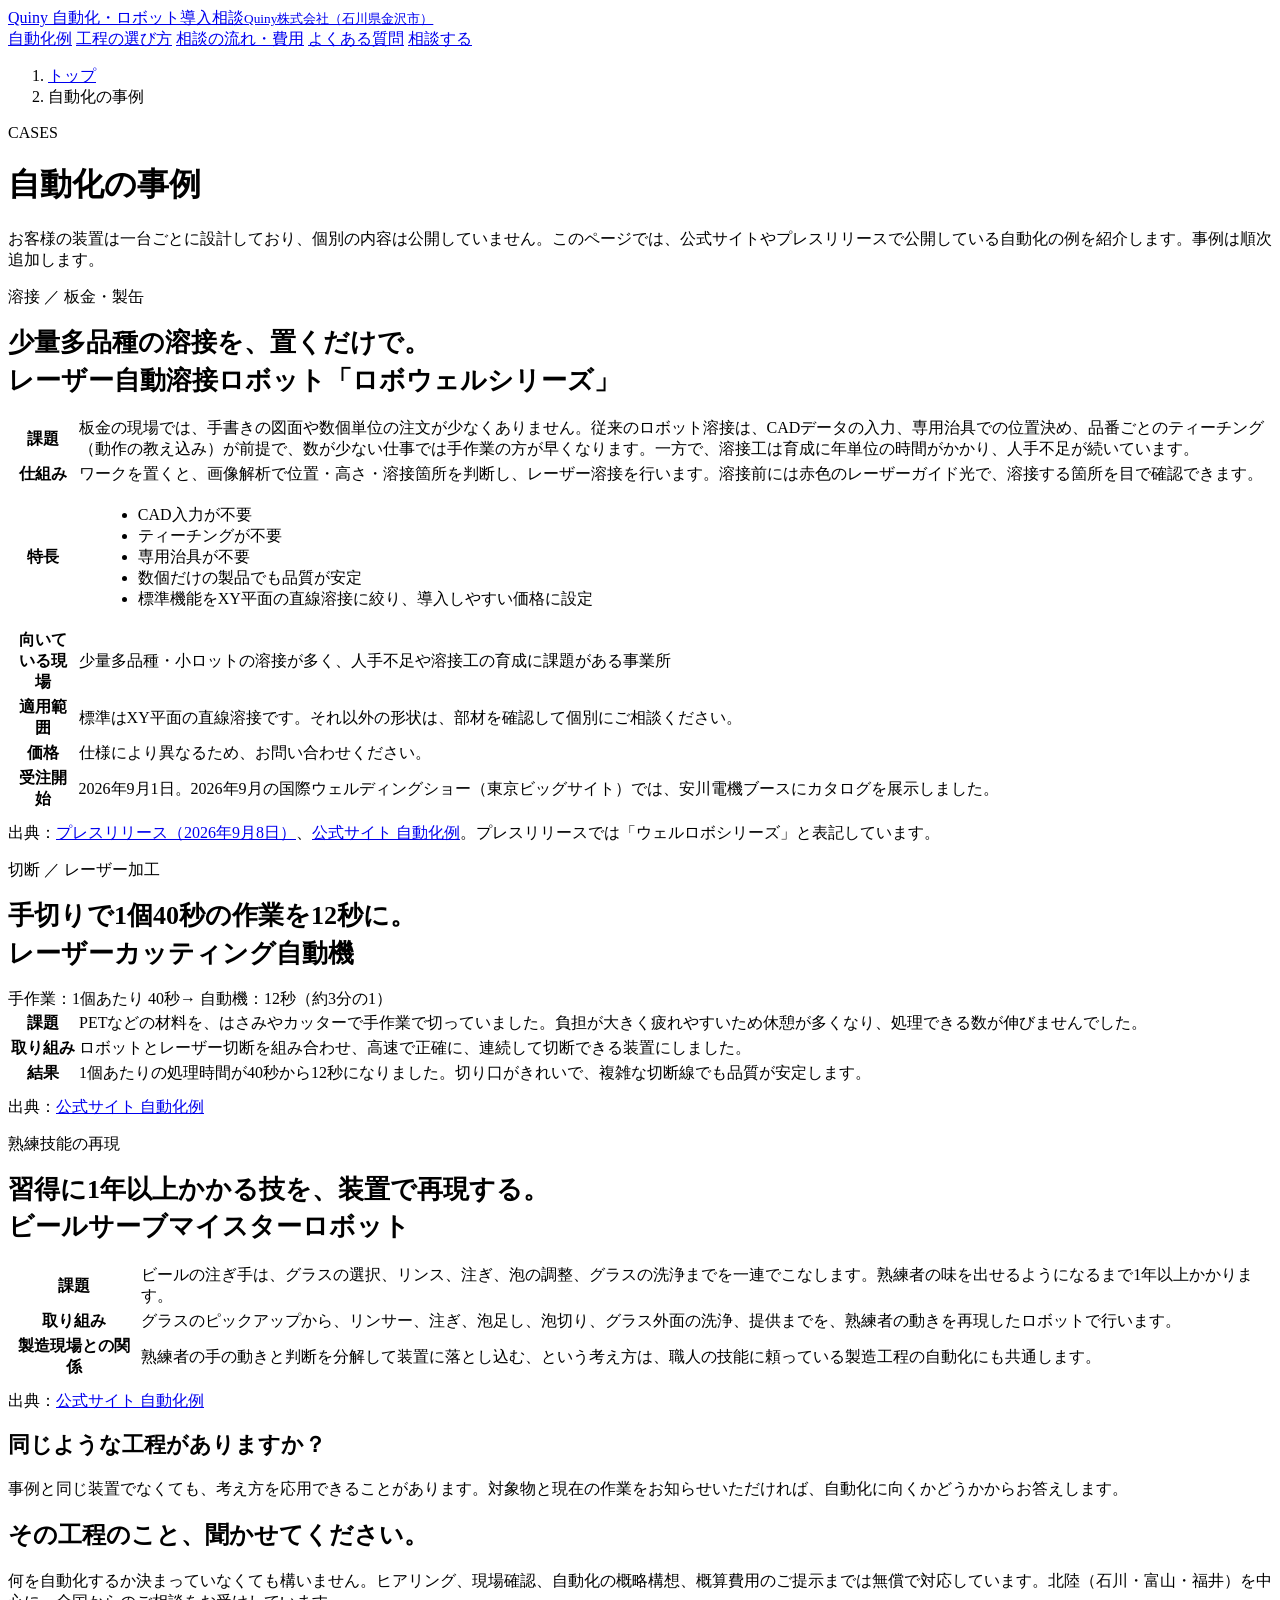
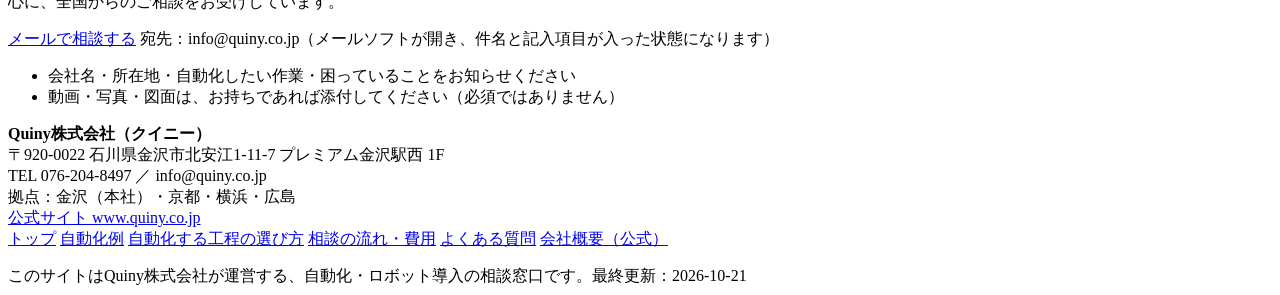
==== docs/cases/index.html @ 289e0c15 "自動化相談LP 初版 Co-Authored-By: Claude Opus 5.5 <noreply@anthropic.com>" ====
<!doctype html>
<html lang="ja">
<head>
<meta charset="utf-8">
<meta name="viewport" content="width=device-width,initial-scale=1">
<title>自動化の事例｜レーザー自動溶接ロボット・レーザーカッティング自動機｜Quiny株式会社</title>
<meta name="description" content="Quiny株式会社が公開している自動化の例。CAD入力・ティーチング不要のレーザー自動溶接ロボット「ロボウェルシリーズ」、手作業1個40秒を12秒にしたレーザーカッティング自動機、熟練者の技能を再現するビールサーブマイスターロボット。">
<link rel="canonical" href="https://automation.quiny.co.jp/cases/">
<meta property="og:type" content="website">
<meta property="og:title" content="自動化の事例｜レーザー自動溶接ロボット・レーザーカッティング自動機｜Quiny株式会社">
<meta property="og:description" content="Quiny株式会社が公開している自動化の例。CAD入力・ティーチング不要のレーザー自動溶接ロボット「ロボウェルシリーズ」、手作業1個40秒を12秒にしたレーザーカッティング自動機、熟練者の技能を再現するビールサーブマイスターロボット。">
<meta property="og:url" content="https://automation.quiny.co.jp/cases/">
<meta property="og:site_name" content="Quiny 自動化・ロボット導入相談">
<meta property="og:locale" content="ja_JP">
<meta name="twitter:card" content="summary">
<link rel="icon" href="/assets/favicon.svg" type="image/svg+xml">
<link rel="stylesheet" href="/assets/style.css">
<script type="application/ld+json">
{
  "@context": "https://schema.org",
  "@graph": [
    {
      "@type": "Organization",
      "@id": "https://www.quiny.co.jp/#organization",
      "name": "Quiny株式会社",
      "alternateName": ["クイニー", "Quiny Inc."],
      "url": "https://www.quiny.co.jp/",
      "email": "info@quiny.co.jp",
      "telephone": "+81-76-204-8497",
      "foundingDate": "2019-02-01",
      "founder": {"@type": "Person", "name": "中村昌弘"},
      "address": {
        "@type": "PostalAddress",
        "postalCode": "920-0022",
        "addressRegion": "石川県",
        "addressLocality": "金沢市",
        "streetAddress": "北安江1-11-7 プレミアム金沢駅西 1F",
        "addressCountry": "JP"
      },
      "areaServed": [
        {"@type": "AdministrativeArea", "name": "石川県"},
        {"@type": "AdministrativeArea", "name": "富山県"},
        {"@type": "AdministrativeArea", "name": "福井県"},
        {"@type": "Country", "name": "日本"}
      ],
      "knowsAbout": ["工場自動化", "省人化", "産業用ロボット", "協働ロボット", "レーザー溶接", "レーザー加工", "画像解析", "画像検査", "AI", "専用機・自動化装置の設計製作"],
      "description": "石川県金沢市の自動化装置・ロボット装置の研究開発、設計、製造、販売会社。ロボット・レーザー・画像解析・AIを組み合わせ、製造現場の手作業を工程単位で自動化する。"
    },
    {
      "@type": "WebSite",
      "@id": "https://automation.quiny.co.jp/#website",
      "url": "https://automation.quiny.co.jp/",
      "name": "Quiny 自動化・ロボット導入相談",
      "inLanguage": "ja",
      "publisher": {"@id": "https://www.quiny.co.jp/#organization"}
    }
  ]
}
</script>
</head>
<body>
<header class="site-header">
  <div class="wrap">
    <a class="brand" href="/">Quiny 自動化・ロボット導入相談<small>Quiny株式会社（石川県金沢市）</small></a>
    <nav class="nav" aria-label="サイト内メニュー">
      <a href="/cases/">自動化例</a>
      <a href="/guide/">工程の選び方</a>
      <a href="/flow/">相談の流れ・費用</a>
      <a href="/faq/">よくある質問</a>
      <a class="cta-mini" href="#contact">相談する</a>
    </nav>
  </div>
</header>
<main>
<script type="application/ld+json">
{
  "@context": "https://schema.org",
  "@graph": [
    {
      "@type": "BreadcrumbList",
      "itemListElement": [
        {"@type": "ListItem", "position": 1, "name": "トップ", "item": "https://automation.quiny.co.jp/"},
        {"@type": "ListItem", "position": 2, "name": "自動化の事例", "item": "https://automation.quiny.co.jp/cases/"}
      ]
    },
    {
      "@type": "Product",
      "@id": "https://automation.quiny.co.jp/cases/#robowel",
      "name": "ロボウェルシリーズ（レーザー自動溶接ロボット）",
      "alternateName": ["ウェルロボシリーズ", "レーザー自動溶接ロボット"],
      "category": "レーザー溶接ロボット",
      "brand": {"@type": "Brand", "name": "Quiny"},
      "manufacturer": {"@id": "https://www.quiny.co.jp/#organization"},
      "description": "CAD入力・ティーチング・専用治具が不要なレーザー溶接ロボット。ワークを置くと画像解析で位置・高さ・溶接箇所を判断して溶接する。赤色レーザーガイド光で溶接箇所を事前に確認できる。標準はXY平面の直線溶接。少量多品種・小ロットの溶接向け。2026年9月1日受注開始。",
      "releaseDate": "2026-09-01"
    }
  ]
}
</script>

<div class="wrap">
  <nav class="crumbs" aria-label="パンくず"><ol><li><a href="/">トップ</a></li><li>自動化の事例</li></ol></nav>
  <div class="page-head">
    <p class="eyebrow">CASES</p>
    <h1>自動化の事例</h1>
    <p>お客様の装置は一台ごとに設計しており、個別の内容は公開していません。このページでは、公式サイトやプレスリリースで公開している自動化の例を紹介します。事例は順次追加します。</p>
  </div>
</div>

<section id="robowel">
  <div class="wrap read">
    <p class="eyebrow">溶接 ／ 板金・製缶</p>
    <h2 style="font-size:26px;line-height:1.45;margin:6px 0 16px">少量多品種の溶接を、置くだけで。<br>レーザー自動溶接ロボット「ロボウェルシリーズ」</h2>
    <table class="spec">
      <tr><th>課題</th><td>板金の現場では、手書きの図面や数個単位の注文が少なくありません。従来のロボット溶接は、CADデータの入力、専用治具での位置決め、品番ごとのティーチング（動作の教え込み）が前提で、数が少ない仕事では手作業の方が早くなります。一方で、溶接工は育成に年単位の時間がかかり、人手不足が続いています。</td></tr>
      <tr><th>仕組み</th><td>ワークを置くと、画像解析で位置・高さ・溶接箇所を判断し、レーザー溶接を行います。溶接前には赤色のレーザーガイド光で、溶接する箇所を目で確認できます。</td></tr>
      <tr><th>特長</th><td>
        <ul style="margin-left:1.2em">
          <li>CAD入力が不要</li>
          <li>ティーチングが不要</li>
          <li>専用治具が不要</li>
          <li>数個だけの製品でも品質が安定</li>
          <li>標準機能をXY平面の直線溶接に絞り、導入しやすい価格に設定</li>
        </ul>
      </td></tr>
      <tr><th>向いている現場</th><td>少量多品種・小ロットの溶接が多く、人手不足や溶接工の育成に課題がある事業所</td></tr>
      <tr><th>適用範囲</th><td>標準はXY平面の直線溶接です。それ以外の形状は、部材を確認して個別にご相談ください。</td></tr>
      <tr><th>価格</th><td>仕様により異なるため、お問い合わせください。</td></tr>
      <tr><th>受注開始</th><td>2026年9月1日。2026年9月の国際ウェルディングショー（東京ビッグサイト）では、安川電機ブースにカタログを展示しました。</td></tr>
    </table>
    <p class="small" style="margin-top:10px">出典：<a href="https://newsrelea.se/Jm6Ao4">プレスリリース（2026年9月8日）</a>、<a href="https://www.quiny.co.jp/works">公式サイト 自動化例</a>。プレスリリースでは「ウェルロボシリーズ」と表記しています。</p>
  </div>
</section>

<section id="laser-cutting" class="alt">
  <div class="wrap read">
    <p class="eyebrow">切断 ／ レーザー加工</p>
    <h2 style="font-size:26px;line-height:1.45;margin:6px 0 16px">手切りで1個40秒の作業を12秒に。<br>レーザーカッティング自動機</h2>
    <div class="metric"><span class="from">手作業：1個あたり 40秒</span><span class="to">→ 自動機：12秒（約3分の1）</span></div>
    <table class="spec">
      <tr><th>課題</th><td>PETなどの材料を、はさみやカッターで手作業で切っていました。負担が大きく疲れやすいため休憩が多くなり、処理できる数が伸びませんでした。</td></tr>
      <tr><th>取り組み</th><td>ロボットとレーザー切断を組み合わせ、高速で正確に、連続して切断できる装置にしました。</td></tr>
      <tr><th>結果</th><td>1個あたりの処理時間が40秒から12秒になりました。切り口がきれいで、複雑な切断線でも品質が安定します。</td></tr>
    </table>
    <p class="small" style="margin-top:10px">出典：<a href="https://www.quiny.co.jp/works">公式サイト 自動化例</a></p>
  </div>
</section>

<section id="beer">
  <div class="wrap read">
    <p class="eyebrow">熟練技能の再現</p>
    <h2 style="font-size:26px;line-height:1.45;margin:6px 0 16px">習得に1年以上かかる技を、装置で再現する。<br>ビールサーブマイスターロボット</h2>
    <table class="spec">
      <tr><th>課題</th><td>ビールの注ぎ手は、グラスの選択、リンス、注ぎ、泡の調整、グラスの洗浄までを一連でこなします。熟練者の味を出せるようになるまで1年以上かかります。</td></tr>
      <tr><th>取り組み</th><td>グラスのピックアップから、リンサー、注ぎ、泡足し、泡切り、グラス外面の洗浄、提供までを、熟練者の動きを再現したロボットで行います。</td></tr>
      <tr><th>製造現場との関係</th><td>熟練者の手の動きと判断を分解して装置に落とし込む、という考え方は、職人の技能に頼っている製造工程の自動化にも共通します。</td></tr>
    </table>
    <p class="small" style="margin-top:10px">出典：<a href="https://www.quiny.co.jp/works">公式サイト 自動化例</a></p>
  </div>
</section>

<section class="alt">
  <div class="wrap read">
    <h2 style="font-size:22px">同じような工程がありますか？</h2>
    <p style="margin-top:8px">事例と同じ装置でなくても、考え方を応用できることがあります。対象物と現在の作業をお知らせいただければ、自動化に向くかどうかからお答えします。</p>
  </div>
</section>

<section class="contact" id="contact">
  <div class="wrap">
    <h2>その工程のこと、聞かせてください。</h2>
    <p>何を自動化するか決まっていなくても構いません。ヒアリング、現場確認、自動化の概略構想、概算費用のご提示までは無償で対応しています。北陸（石川・富山・福井）を中心に、全国からのご相談をお受けしています。</p>
    <a class="btn" href="mailto:info@quiny.co.jp?subject=%E3%80%90%E8%87%AA%E5%8B%95%E5%8C%96%E7%9B%B8%E8%AB%87LP%E3%80%91%E3%81%94%E7%9B%B8%E8%AB%87&body=%E4%BC%9A%E7%A4%BE%E5%90%8D%EF%BC%9A%0A%E6%89%80%E5%9C%A8%E5%9C%B0%EF%BC%88%E9%83%BD%E9%81%93%E5%BA%9C%E7%9C%8C%E3%83%BB%E5%B8%82%E7%94%BA%E6%9D%91%EF%BC%89%EF%BC%9A%0A%E3%81%94%E6%8B%85%E5%BD%93%E8%80%85%E5%90%8D%EF%BC%9A%0A%E3%81%8A%E9%9B%BB%E8%A9%B1%E7%95%AA%E5%8F%B7%EF%BC%88%E4%BB%BB%E6%84%8F%EF%BC%89%EF%BC%9A%0A%0A%E2%96%A0%E8%87%AA%E5%8B%95%E5%8C%96%E3%81%97%E3%81%9F%E3%81%84%E4%BD%9C%E6%A5%AD%E3%83%BB%E5%B7%A5%E7%A8%8B%EF%BC%9A%0A%E2%96%A0%E5%AF%BE%E8%B1%A1%E7%89%A9%EF%BC%88%E6%9D%90%E8%B3%AA%E3%83%BB%E5%A4%A7%E3%81%8D%E3%81%95%E3%83%BB%E9%87%8D%E3%81%95%E3%81%AA%E3%81%A9%EF%BC%89%EF%BC%9A%0A%E2%96%A01%E6%97%A5%E3%81%AE%E5%87%A6%E7%90%86%E9%87%8F%E3%83%BB%E4%BD%9C%E6%A5%AD%E4%BA%BA%E6%95%B0%EF%BC%88%E5%88%86%E3%81%8B%E3%82%8B%E7%AF%84%E5%9B%B2%E3%81%A7%EF%BC%89%EF%BC%9A%0A%E2%96%A0%E5%9B%B0%E3%81%A3%E3%81%A6%E3%81%84%E3%82%8B%E3%81%93%E3%81%A8%EF%BC%9A%0A%0A%E2%80%BB%E5%8B%95%E7%94%BB%E3%83%BB%E5%86%99%E7%9C%9F%E3%83%BB%E5%9B%B3%E9%9D%A2%E3%81%AF%E3%80%81%E3%81%8A%E6%8C%81%E3%81%A1%E3%81%A7%E3%81%82%E3%82%8C%E3%81%B0%E6%B7%BB%E4%BB%98%E3%81%97%E3%81%A6%E3%81%8F%E3%81%A0%E3%81%95%E3%81%84%EF%BC%88%E5%BF%85%E9%A0%88%E3%81%A7%E3%81%AF%E3%81%82%E3%82%8A%E3%81%BE%E3%81%9B%E3%82%93%EF%BC%89%E3%80%82%0A">メールで相談する</a>
    <span class="mail">宛先：info@quiny.co.jp（メールソフトが開き、件名と記入項目が入った状態になります）</span>
    <ul>
      <li>会社名・所在地・自動化したい作業・困っていることをお知らせください</li>
      <li>動画・写真・図面は、お持ちであれば添付してください（必須ではありません）</li>
    </ul>
  </div>
</section>
</main>
<footer class="site-footer">
  <div class="wrap cols">
    <div>
      <strong>Quiny株式会社（クイニー）</strong><br>
      〒920-0022 石川県金沢市北安江1-11-7 プレミアム金沢駅西 1F<br>
      TEL 076-204-8497 ／ info@quiny.co.jp<br>
      拠点：金沢（本社）・京都・横浜・広島<br>
      <a href="https://www.quiny.co.jp/">公式サイト www.quiny.co.jp</a>
    </div>
    <nav aria-label="フッターメニュー">
      <a href="/">トップ</a>
      <a href="/cases/">自動化例</a>
      <a href="/guide/">自動化する工程の選び方</a>
      <a href="/flow/">相談の流れ・費用</a>
      <a href="/faq/">よくある質問</a>
      <a href="https://www.quiny.co.jp/aboutus">会社概要（公式）</a>
    </nav>
  </div>
  <div class="wrap small" style="margin-top:16px">このサイトはQuiny株式会社が運営する、自動化・ロボット導入の相談窓口です。最終更新：2026-10-21</div>
</footer>
</body>
</html>
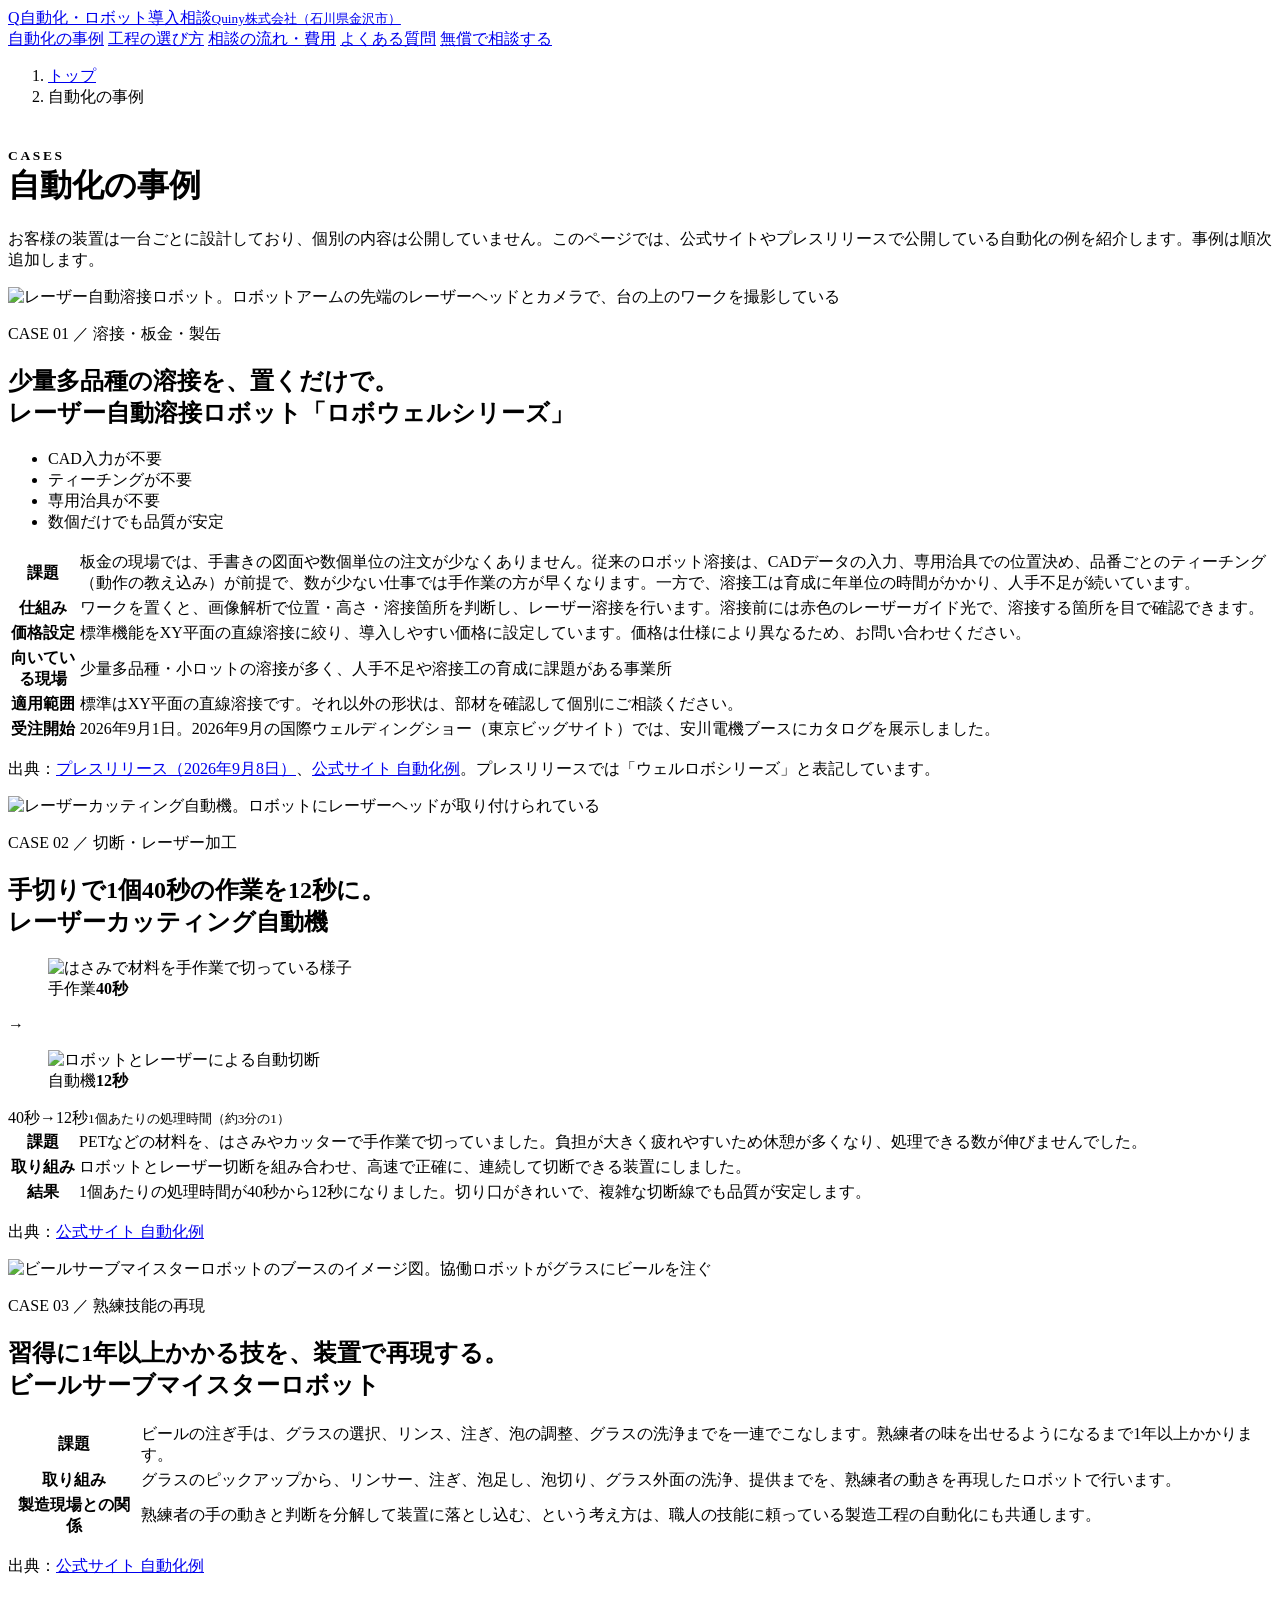
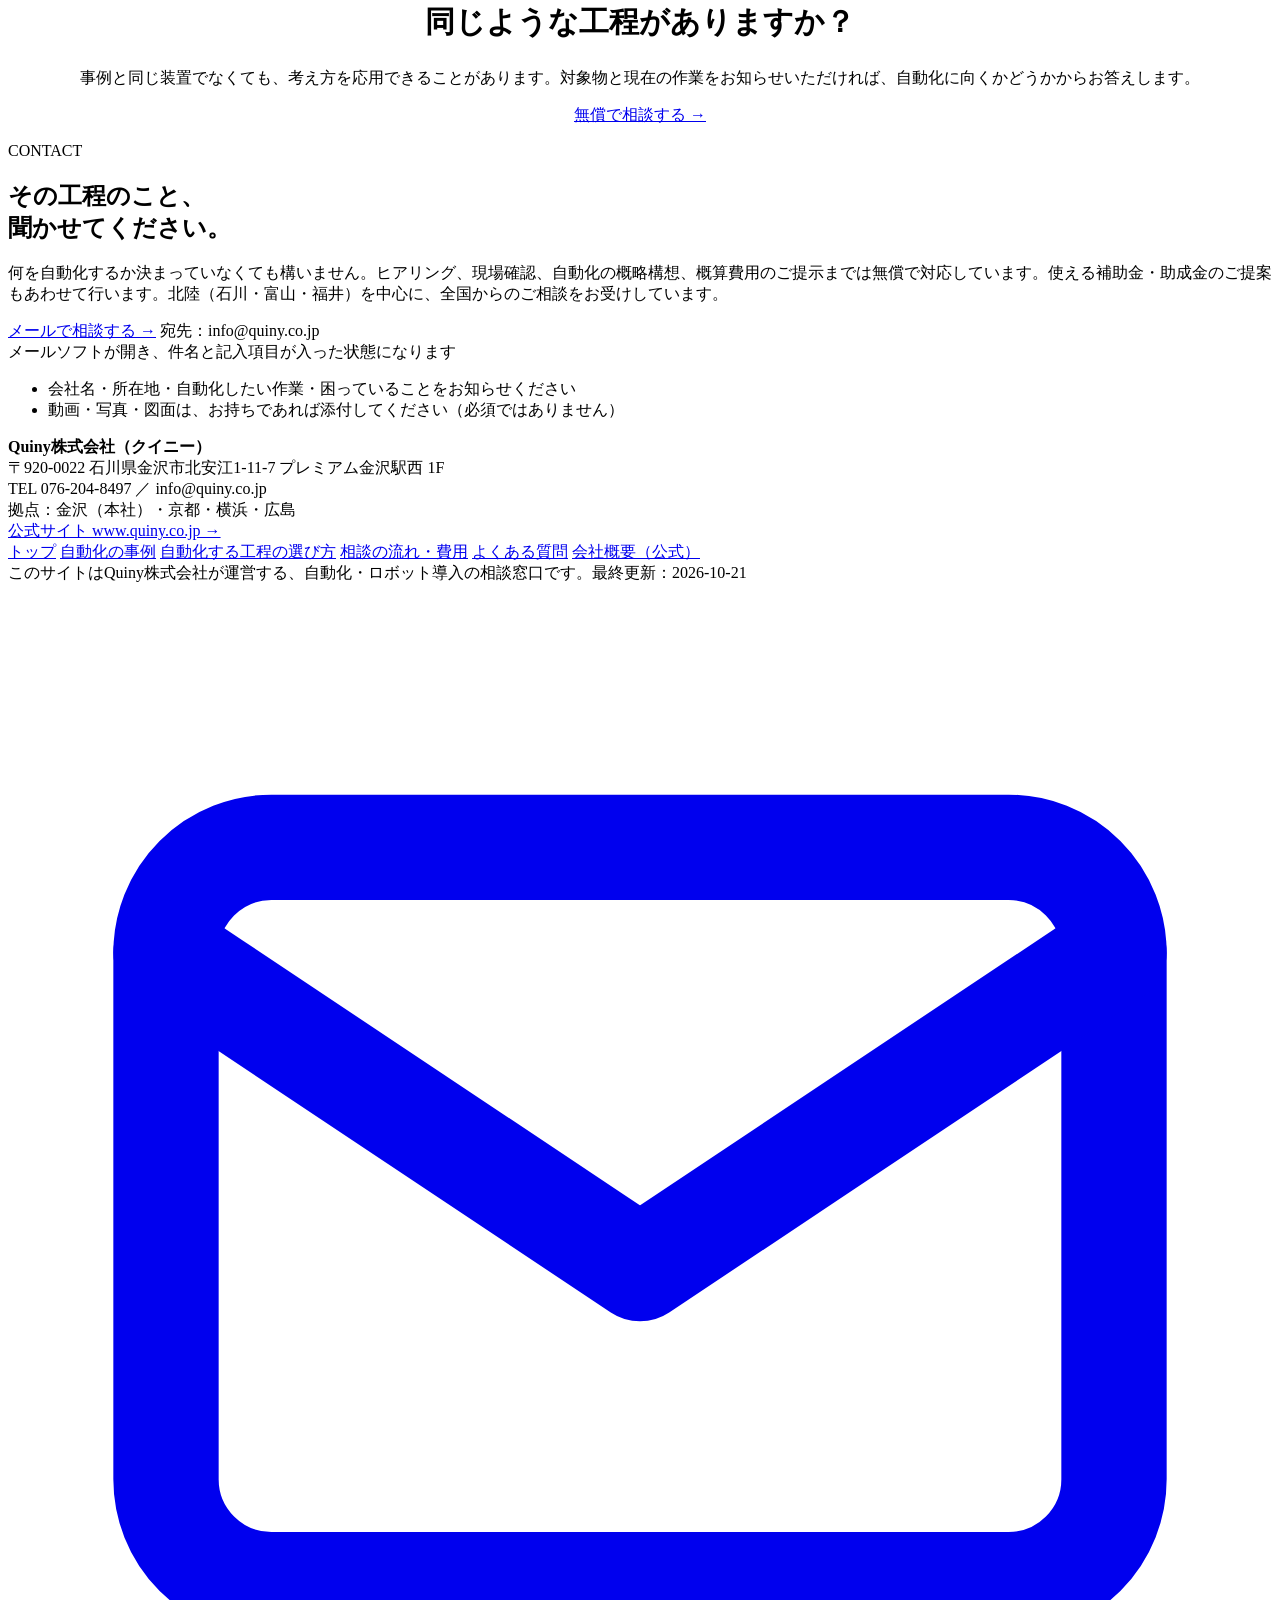
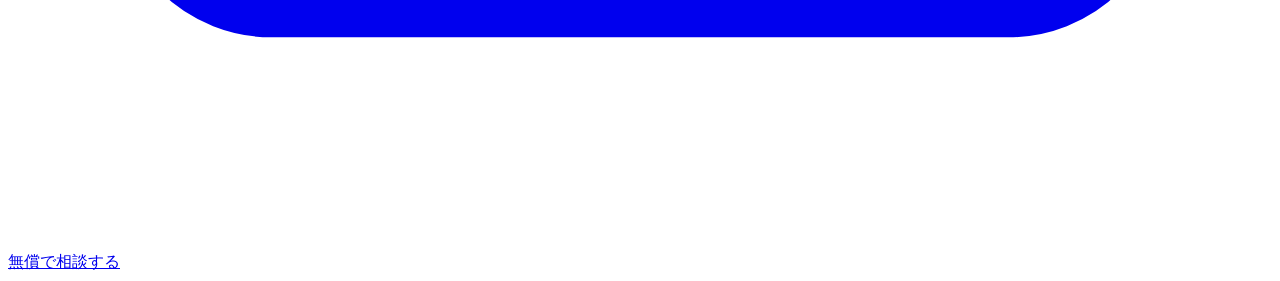
==== commit 8bf0c5a7: "デザインを全面改修、補助金サポートの記載を追加 - 写真全面のヒーロー、悩みの欄、常時表示の相談ボタン - 事例ページに写真と手作業／自動機の比較を追加 - 補助金・助成金の提案と活用サポートを各ペー" ====
--- a/docs/cases/index.html
+++ b/docs/cases/index.html
@@ -12,8 +12,14 @@
 <meta property="og:url" content="https://automation.quiny.co.jp/cases/">
 <meta property="og:site_name" content="Quiny 自動化・ロボット導入相談">
 <meta property="og:locale" content="ja_JP">
-<meta name="twitter:card" content="summary">
+<meta name="twitter:card" content="summary_large_image">
+<meta name="theme-color" content="#0a1626">
+<meta property="og:image" content="https://automation.quiny.co.jp/assets/img/robowel.jpg">
 <link rel="icon" href="/assets/favicon.svg" type="image/svg+xml">
+<link rel="preconnect" href="https://fonts.googleapis.com">
+<link rel="preconnect" href="https://fonts.gstatic.com" crossorigin>
+<link rel="stylesheet" href="https://fonts.googleapis.com/css2?family=Barlow+Condensed:wght@500;600;700&family=Noto+Sans+JP:wght@400;700;900&display=swap">
+<script>document.documentElement.classList.add('js')</script>
 <link rel="stylesheet" href="/assets/style.css">
 <script type="application/ld+json">
 {
@@ -61,13 +67,13 @@
 <body>
 <header class="site-header">
   <div class="wrap">
-    <a class="brand" href="/">Quiny 自動化・ロボット導入相談<small>Quiny株式会社（石川県金沢市）</small></a>
+    <a class="brand" href="/"><span class="mark">Q</span><span class="txt">自動化・ロボット導入相談<small>Quiny株式会社（石川県金沢市）</small></span></a>
     <nav class="nav" aria-label="サイト内メニュー">
-      <a href="/cases/">自動化例</a>
+      <a href="/cases/">自動化の事例</a>
       <a href="/guide/">工程の選び方</a>
       <a href="/flow/">相談の流れ・費用</a>
       <a href="/faq/">よくある質問</a>
-      <a class="cta-mini" href="#contact">相談する</a>
+      <a class="cta-mini" href="#contact">無償で相談する</a>
     </nav>
   </div>
 </header>
@@ -98,106 +104,130 @@
 }
 </script>
 
-<div class="wrap">
-  <nav class="crumbs" aria-label="パンくず"><ol><li><a href="/">トップ</a></li><li>自動化の事例</li></ol></nav>
-  <div class="page-head">
-    <p class="eyebrow">CASES</p>
-    <h1>自動化の事例</h1>
+
+<div class="page-hero">
+  <div class="wrap">
+    <nav class="crumbs" aria-label="パンくず"><ol><li><a href="/">トップ</a></li><li>自動化の事例</li></ol></nav>
+    <h1 style="margin-top:40px"><span class="en" style="display:block;font-size:.42em;color:var(--orange);letter-spacing:.2em">CASES</span>自動化の事例</h1>
     <p>お客様の装置は一台ごとに設計しており、個別の内容は公開していません。このページでは、公式サイトやプレスリリースで公開している自動化の例を紹介します。事例は順次追加します。</p>
   </div>
 </div>
 
 <section id="robowel">
-  <div class="wrap read">
-    <p class="eyebrow">溶接 ／ 板金・製缶</p>
-    <h2 style="font-size:26px;line-height:1.45;margin:6px 0 16px">少量多品種の溶接を、置くだけで。<br>レーザー自動溶接ロボット「ロボウェルシリーズ」</h2>
-    <table class="spec">
-      <tr><th>課題</th><td>板金の現場では、手書きの図面や数個単位の注文が少なくありません。従来のロボット溶接は、CADデータの入力、専用治具での位置決め、品番ごとのティーチング（動作の教え込み）が前提で、数が少ない仕事では手作業の方が早くなります。一方で、溶接工は育成に年単位の時間がかかり、人手不足が続いています。</td></tr>
-      <tr><th>仕組み</th><td>ワークを置くと、画像解析で位置・高さ・溶接箇所を判断し、レーザー溶接を行います。溶接前には赤色のレーザーガイド光で、溶接する箇所を目で確認できます。</td></tr>
-      <tr><th>特長</th><td>
-        <ul style="margin-left:1.2em">
-          <li>CAD入力が不要</li>
-          <li>ティーチングが不要</li>
-          <li>専用治具が不要</li>
-          <li>数個だけの製品でも品質が安定</li>
-          <li>標準機能をXY平面の直線溶接に絞り、導入しやすい価格に設定</li>
-        </ul>
-      </td></tr>
-      <tr><th>向いている現場</th><td>少量多品種・小ロットの溶接が多く、人手不足や溶接工の育成に課題がある事業所</td></tr>
-      <tr><th>適用範囲</th><td>標準はXY平面の直線溶接です。それ以外の形状は、部材を確認して個別にご相談ください。</td></tr>
-      <tr><th>価格</th><td>仕様により異なるため、お問い合わせください。</td></tr>
-      <tr><th>受注開始</th><td>2026年9月1日。2026年9月の国際ウェルディングショー（東京ビッグサイト）では、安川電機ブースにカタログを展示しました。</td></tr>
-    </table>
-    <p class="small" style="margin-top:10px">出典：<a href="https://newsrelea.se/Jm6Ao4">プレスリリース（2026年9月8日）</a>、<a href="https://www.quiny.co.jp/works">公式サイト 自動化例</a>。プレスリリースでは「ウェルロボシリーズ」と表記しています。</p>
+  <div class="wrap case">
+    <div class="ph rv"><img src="/assets/img/robowel.jpg" alt="レーザー自動溶接ロボット。ロボットアームの先端のレーザーヘッドとカメラで、台の上のワークを撮影している" loading="lazy" width="1200" height="676"></div>
+    <div class="rv">
+      <p class="kicker">CASE 01 ／ 溶接・板金・製缶</p>
+      <h2>少量多品種の溶接を、置くだけで。<br>レーザー自動溶接ロボット「ロボウェルシリーズ」</h2>
+      <ul class="feat">
+        <li>CAD入力が不要</li>
+        <li>ティーチングが不要</li>
+        <li>専用治具が不要</li>
+        <li>数個だけでも品質が安定</li>
+      </ul>
+      <table class="spec mt">
+        <tr><th>課題</th><td>板金の現場では、手書きの図面や数個単位の注文が少なくありません。従来のロボット溶接は、CADデータの入力、専用治具での位置決め、品番ごとのティーチング（動作の教え込み）が前提で、数が少ない仕事では手作業の方が早くなります。一方で、溶接工は育成に年単位の時間がかかり、人手不足が続いています。</td></tr>
+        <tr><th>仕組み</th><td>ワークを置くと、画像解析で位置・高さ・溶接箇所を判断し、レーザー溶接を行います。溶接前には赤色のレーザーガイド光で、溶接する箇所を目で確認できます。</td></tr>
+        <tr><th>価格設定</th><td>標準機能をXY平面の直線溶接に絞り、導入しやすい価格に設定しています。価格は仕様により異なるため、お問い合わせください。</td></tr>
+        <tr><th>向いている現場</th><td>少量多品種・小ロットの溶接が多く、人手不足や溶接工の育成に課題がある事業所</td></tr>
+        <tr><th>適用範囲</th><td>標準はXY平面の直線溶接です。それ以外の形状は、部材を確認して個別にご相談ください。</td></tr>
+        <tr><th>受注開始</th><td>2026年9月1日。2026年9月の国際ウェルディングショー（東京ビッグサイト）では、安川電機ブースにカタログを展示しました。</td></tr>
+      </table>
+      <p class="source">出典：<a href="https://newsrelea.se/Jm6Ao4">プレスリリース（2026年9月8日）</a>、<a href="https://www.quiny.co.jp/works">公式サイト 自動化例</a>。プレスリリースでは「ウェルロボシリーズ」と表記しています。</p>
+    </div>
   </div>
 </section>
 
 <section id="laser-cutting" class="alt">
-  <div class="wrap read">
-    <p class="eyebrow">切断 ／ レーザー加工</p>
-    <h2 style="font-size:26px;line-height:1.45;margin:6px 0 16px">手切りで1個40秒の作業を12秒に。<br>レーザーカッティング自動機</h2>
-    <div class="metric"><span class="from">手作業：1個あたり 40秒</span><span class="to">→ 自動機：12秒（約3分の1）</span></div>
-    <table class="spec">
-      <tr><th>課題</th><td>PETなどの材料を、はさみやカッターで手作業で切っていました。負担が大きく疲れやすいため休憩が多くなり、処理できる数が伸びませんでした。</td></tr>
-      <tr><th>取り組み</th><td>ロボットとレーザー切断を組み合わせ、高速で正確に、連続して切断できる装置にしました。</td></tr>
-      <tr><th>結果</th><td>1個あたりの処理時間が40秒から12秒になりました。切り口がきれいで、複雑な切断線でも品質が安定します。</td></tr>
-    </table>
-    <p class="small" style="margin-top:10px">出典：<a href="https://www.quiny.co.jp/works">公式サイト 自動化例</a></p>
+  <div class="wrap case rev">
+    <div class="ph rv"><img src="/assets/img/laser-robot.jpg" alt="レーザーカッティング自動機。ロボットにレーザーヘッドが取り付けられている" loading="lazy" width="1200" height="676"></div>
+    <div class="rv">
+      <p class="kicker">CASE 02 ／ 切断・レーザー加工</p>
+      <h2>手切りで1個40秒の作業を12秒に。<br>レーザーカッティング自動機</h2>
+      <div class="ba">
+        <figure><img src="/assets/img/laser-manual.jpg" alt="はさみで材料を手作業で切っている様子" loading="lazy" width="1200" height="676"><figcaption>手作業<b>40秒</b></figcaption></figure>
+        <span class="to">→</span>
+        <figure class="after"><img src="/assets/img/laser-robot.jpg" alt="ロボットとレーザーによる自動切断" loading="lazy" width="1200" height="676"><figcaption>自動機<b>12秒</b></figcaption></figure>
+      </div>
+      <div class="metric"><span class="from">40秒</span><span class="arrow">→</span><span class="to">12秒</span><small>1個あたりの処理時間（約3分の1）</small></div>
+      <table class="spec mt">
+        <tr><th>課題</th><td>PETなどの材料を、はさみやカッターで手作業で切っていました。負担が大きく疲れやすいため休憩が多くなり、処理できる数が伸びませんでした。</td></tr>
+        <tr><th>取り組み</th><td>ロボットとレーザー切断を組み合わせ、高速で正確に、連続して切断できる装置にしました。</td></tr>
+        <tr><th>結果</th><td>1個あたりの処理時間が40秒から12秒になりました。切り口がきれいで、複雑な切断線でも品質が安定します。</td></tr>
+      </table>
+      <p class="source">出典：<a href="https://www.quiny.co.jp/works">公式サイト 自動化例</a></p>
+    </div>
   </div>
 </section>
 
 <section id="beer">
-  <div class="wrap read">
-    <p class="eyebrow">熟練技能の再現</p>
-    <h2 style="font-size:26px;line-height:1.45;margin:6px 0 16px">習得に1年以上かかる技を、装置で再現する。<br>ビールサーブマイスターロボット</h2>
-    <table class="spec">
-      <tr><th>課題</th><td>ビールの注ぎ手は、グラスの選択、リンス、注ぎ、泡の調整、グラスの洗浄までを一連でこなします。熟練者の味を出せるようになるまで1年以上かかります。</td></tr>
-      <tr><th>取り組み</th><td>グラスのピックアップから、リンサー、注ぎ、泡足し、泡切り、グラス外面の洗浄、提供までを、熟練者の動きを再現したロボットで行います。</td></tr>
-      <tr><th>製造現場との関係</th><td>熟練者の手の動きと判断を分解して装置に落とし込む、という考え方は、職人の技能に頼っている製造工程の自動化にも共通します。</td></tr>
-    </table>
-    <p class="small" style="margin-top:10px">出典：<a href="https://www.quiny.co.jp/works">公式サイト 自動化例</a></p>
+  <div class="wrap case">
+    <div class="ph rv"><img src="/assets/img/beer-booth.jpg" alt="ビールサーブマイスターロボットのブースのイメージ図。協働ロボットがグラスにビールを注ぐ" loading="lazy" width="1200" height="676"></div>
+    <div class="rv">
+      <p class="kicker">CASE 03 ／ 熟練技能の再現</p>
+      <h2>習得に1年以上かかる技を、装置で再現する。<br>ビールサーブマイスターロボット</h2>
+      <table class="spec">
+        <tr><th>課題</th><td>ビールの注ぎ手は、グラスの選択、リンス、注ぎ、泡の調整、グラスの洗浄までを一連でこなします。熟練者の味を出せるようになるまで1年以上かかります。</td></tr>
+        <tr><th>取り組み</th><td>グラスのピックアップから、リンサー、注ぎ、泡足し、泡切り、グラス外面の洗浄、提供までを、熟練者の動きを再現したロボットで行います。</td></tr>
+        <tr><th>製造現場との関係</th><td>熟練者の手の動きと判断を分解して装置に落とし込む、という考え方は、職人の技能に頼っている製造工程の自動化にも共通します。</td></tr>
+      </table>
+      <p class="source">出典：<a href="https://www.quiny.co.jp/works">公式サイト 自動化例</a></p>
+    </div>
   </div>
 </section>
 
 <section class="alt">
-  <div class="wrap read">
-    <h2 style="font-size:22px">同じような工程がありますか？</h2>
-    <p style="margin-top:8px">事例と同じ装置でなくても、考え方を応用できることがあります。対象物と現在の作業をお知らせいただければ、自動化に向くかどうかからお答えします。</p>
+  <div class="wrap read rv" style="text-align:center;margin:0 auto">
+    <h2 style="font-size:clamp(22px,3vw,30px);font-weight:900">同じような工程がありますか？</h2>
+    <p style="margin-top:12px;color:var(--sub)">事例と同じ装置でなくても、考え方を応用できることがあります。対象物と現在の作業をお知らせいただければ、自動化に向くかどうかからお答えします。</p>
+    <p class="mt"><a class="btn" href="#contact">無償で相談する <span class="arr">→</span></a></p>
   </div>
 </section>
 
 <section class="contact" id="contact">
   <div class="wrap">
-    <h2>その工程のこと、聞かせてください。</h2>
-    <p>何を自動化するか決まっていなくても構いません。ヒアリング、現場確認、自動化の概略構想、概算費用のご提示までは無償で対応しています。北陸（石川・富山・福井）を中心に、全国からのご相談をお受けしています。</p>
-    <a class="btn" href="mailto:info@quiny.co.jp?subject=%E3%80%90%E8%87%AA%E5%8B%95%E5%8C%96%E7%9B%B8%E8%AB%87LP%E3%80%91%E3%81%94%E7%9B%B8%E8%AB%87&body=%E4%BC%9A%E7%A4%BE%E5%90%8D%EF%BC%9A%0A%E6%89%80%E5%9C%A8%E5%9C%B0%EF%BC%88%E9%83%BD%E9%81%93%E5%BA%9C%E7%9C%8C%E3%83%BB%E5%B8%82%E7%94%BA%E6%9D%91%EF%BC%89%EF%BC%9A%0A%E3%81%94%E6%8B%85%E5%BD%93%E8%80%85%E5%90%8D%EF%BC%9A%0A%E3%81%8A%E9%9B%BB%E8%A9%B1%E7%95%AA%E5%8F%B7%EF%BC%88%E4%BB%BB%E6%84%8F%EF%BC%89%EF%BC%9A%0A%0A%E2%96%A0%E8%87%AA%E5%8B%95%E5%8C%96%E3%81%97%E3%81%9F%E3%81%84%E4%BD%9C%E6%A5%AD%E3%83%BB%E5%B7%A5%E7%A8%8B%EF%BC%9A%0A%E2%96%A0%E5%AF%BE%E8%B1%A1%E7%89%A9%EF%BC%88%E6%9D%90%E8%B3%AA%E3%83%BB%E5%A4%A7%E3%81%8D%E3%81%95%E3%83%BB%E9%87%8D%E3%81%95%E3%81%AA%E3%81%A9%EF%BC%89%EF%BC%9A%0A%E2%96%A01%E6%97%A5%E3%81%AE%E5%87%A6%E7%90%86%E9%87%8F%E3%83%BB%E4%BD%9C%E6%A5%AD%E4%BA%BA%E6%95%B0%EF%BC%88%E5%88%86%E3%81%8B%E3%82%8B%E7%AF%84%E5%9B%B2%E3%81%A7%EF%BC%89%EF%BC%9A%0A%E2%96%A0%E5%9B%B0%E3%81%A3%E3%81%A6%E3%81%84%E3%82%8B%E3%81%93%E3%81%A8%EF%BC%9A%0A%0A%E2%80%BB%E5%8B%95%E7%94%BB%E3%83%BB%E5%86%99%E7%9C%9F%E3%83%BB%E5%9B%B3%E9%9D%A2%E3%81%AF%E3%80%81%E3%81%8A%E6%8C%81%E3%81%A1%E3%81%A7%E3%81%82%E3%82%8C%E3%81%B0%E6%B7%BB%E4%BB%98%E3%81%97%E3%81%A6%E3%81%8F%E3%81%A0%E3%81%95%E3%81%84%EF%BC%88%E5%BF%85%E9%A0%88%E3%81%A7%E3%81%AF%E3%81%82%E3%82%8A%E3%81%BE%E3%81%9B%E3%82%93%EF%BC%89%E3%80%82%0A">メールで相談する</a>
-    <span class="mail">宛先：info@quiny.co.jp（メールソフトが開き、件名と記入項目が入った状態になります）</span>
-    <ul>
-      <li>会社名・所在地・自動化したい作業・困っていることをお知らせください</li>
-      <li>動画・写真・図面は、お持ちであれば添付してください（必須ではありません）</li>
-    </ul>
+    <div>
+      <p class="label en">CONTACT</p>
+      <h2>その工程のこと、<br>聞かせてください。</h2>
+      <p>何を自動化するか決まっていなくても構いません。ヒアリング、現場確認、自動化の概略構想、概算費用のご提示までは無償で対応しています。使える補助金・助成金のご提案もあわせて行います。北陸（石川・富山・福井）を中心に、全国からのご相談をお受けしています。</p>
+    </div>
+    <div class="panel">
+      <a class="btn" href="mailto:info@quiny.co.jp?subject=%E3%80%90%E8%87%AA%E5%8B%95%E5%8C%96%E7%9B%B8%E8%AB%87LP%E3%80%91%E3%81%94%E7%9B%B8%E8%AB%87&body=%E4%BC%9A%E7%A4%BE%E5%90%8D%EF%BC%9A%0A%E6%89%80%E5%9C%A8%E5%9C%B0%EF%BC%88%E9%83%BD%E9%81%93%E5%BA%9C%E7%9C%8C%E3%83%BB%E5%B8%82%E7%94%BA%E6%9D%91%EF%BC%89%EF%BC%9A%0A%E3%81%94%E6%8B%85%E5%BD%93%E8%80%85%E5%90%8D%EF%BC%9A%0A%E3%81%8A%E9%9B%BB%E8%A9%B1%E7%95%AA%E5%8F%B7%EF%BC%88%E4%BB%BB%E6%84%8F%EF%BC%89%EF%BC%9A%0A%0A%E2%96%A0%E8%87%AA%E5%8B%95%E5%8C%96%E3%81%97%E3%81%9F%E3%81%84%E4%BD%9C%E6%A5%AD%E3%83%BB%E5%B7%A5%E7%A8%8B%EF%BC%9A%0A%E2%96%A0%E5%AF%BE%E8%B1%A1%E7%89%A9%EF%BC%88%E6%9D%90%E8%B3%AA%E3%83%BB%E5%A4%A7%E3%81%8D%E3%81%95%E3%83%BB%E9%87%8D%E3%81%95%E3%81%AA%E3%81%A9%EF%BC%89%EF%BC%9A%0A%E2%96%A01%E6%97%A5%E3%81%AE%E5%87%A6%E7%90%86%E9%87%8F%E3%83%BB%E4%BD%9C%E6%A5%AD%E4%BA%BA%E6%95%B0%EF%BC%88%E5%88%86%E3%81%8B%E3%82%8B%E7%AF%84%E5%9B%B2%E3%81%A7%EF%BC%89%EF%BC%9A%0A%E2%96%A0%E5%9B%B0%E3%81%A3%E3%81%A6%E3%81%84%E3%82%8B%E3%81%93%E3%81%A8%EF%BC%9A%0A%0A%E2%80%BB%E5%8B%95%E7%94%BB%E3%83%BB%E5%86%99%E7%9C%9F%E3%83%BB%E5%9B%B3%E9%9D%A2%E3%81%AF%E3%80%81%E3%81%8A%E6%8C%81%E3%81%A1%E3%81%A7%E3%81%82%E3%82%8C%E3%81%B0%E6%B7%BB%E4%BB%98%E3%81%97%E3%81%A6%E3%81%8F%E3%81%A0%E3%81%95%E3%81%84%EF%BC%88%E5%BF%85%E9%A0%88%E3%81%A7%E3%81%AF%E3%81%82%E3%82%8A%E3%81%BE%E3%81%9B%E3%82%93%EF%BC%89%E3%80%82%0A">メールで相談する <span class="arr">→</span></a>
+      <span class="mail">宛先：info@quiny.co.jp<br>メールソフトが開き、件名と記入項目が入った状態になります</span>
+      <ul>
+        <li>会社名・所在地・自動化したい作業・困っていることをお知らせください</li>
+        <li>動画・写真・図面は、お持ちであれば添付してください（必須ではありません）</li>
+      </ul>
+    </div>
   </div>
 </section>
 </main>
 <footer class="site-footer">
-  <div class="wrap cols">
-    <div>
-      <strong>Quiny株式会社（クイニー）</strong><br>
-      〒920-0022 石川県金沢市北安江1-11-7 プレミアム金沢駅西 1F<br>
-      TEL 076-204-8497 ／ info@quiny.co.jp<br>
-      拠点：金沢（本社）・京都・横浜・広島<br>
-      <a href="https://www.quiny.co.jp/">公式サイト www.quiny.co.jp</a>
-    </div>
-    <nav aria-label="フッターメニュー">
-      <a href="/">トップ</a>
-      <a href="/cases/">自動化例</a>
-      <a href="/guide/">自動化する工程の選び方</a>
-      <a href="/flow/">相談の流れ・費用</a>
-      <a href="/faq/">よくある質問</a>
-      <a href="https://www.quiny.co.jp/aboutus">会社概要（公式）</a>
-    </nav>
-  </div>
-  <div class="wrap small" style="margin-top:16px">このサイトはQuiny株式会社が運営する、自動化・ロボット導入の相談窓口です。最終更新：2026-10-21</div>
+  <div class="wrap">
+    <div class="cols">
+      <div>
+        <strong>Quiny株式会社（クイニー）</strong><br>
+        〒920-0022 石川県金沢市北安江1-11-7 プレミアム金沢駅西 1F<br>
+        TEL 076-204-8497 ／ info@quiny.co.jp<br>
+        拠点：金沢（本社）・京都・横浜・広島<br>
+        <a href="https://www.quiny.co.jp/">公式サイト www.quiny.co.jp →</a>
+      </div>
+      <nav aria-label="フッターメニュー">
+        <a href="/">トップ</a>
+        <a href="/cases/">自動化の事例</a>
+        <a href="/guide/">自動化する工程の選び方</a>
+        <a href="/flow/">相談の流れ・費用</a>
+        <a href="/faq/">よくある質問</a>
+        <a href="https://www.quiny.co.jp/aboutus">会社概要（公式）</a>
+      </nav>
+    </div>
+    <div class="bottom">このサイトはQuiny株式会社が運営する、自動化・ロボット導入の相談窓口です。最終更新：2026-10-21</div>
+  </div>
 </footer>
+<a class="float-cta" href="#contact" aria-label="無償で相談する"><svg viewBox="0 0 24 24" fill="none" stroke="currentColor" stroke-width="2" stroke-linecap="round" stroke-linejoin="round"><rect x="3" y="5" width="18" height="14" rx="2"/><path d="M3 7l9 6 9-6"/></svg>無償で相談する</a>
+<script>
+(function(){var els=document.querySelectorAll('.rv');if(!('IntersectionObserver' in window)){els.forEach(function(e){e.classList.add('in')});return}
+var io=new IntersectionObserver(function(es){es.forEach(function(e){if(e.isIntersecting){e.target.classList.add('in');io.unobserve(e.target)}})},{rootMargin:'0px 0px -8% 0px'});els.forEach(function(e){io.observe(e)})})();
+</script>
 </body>
 </html>
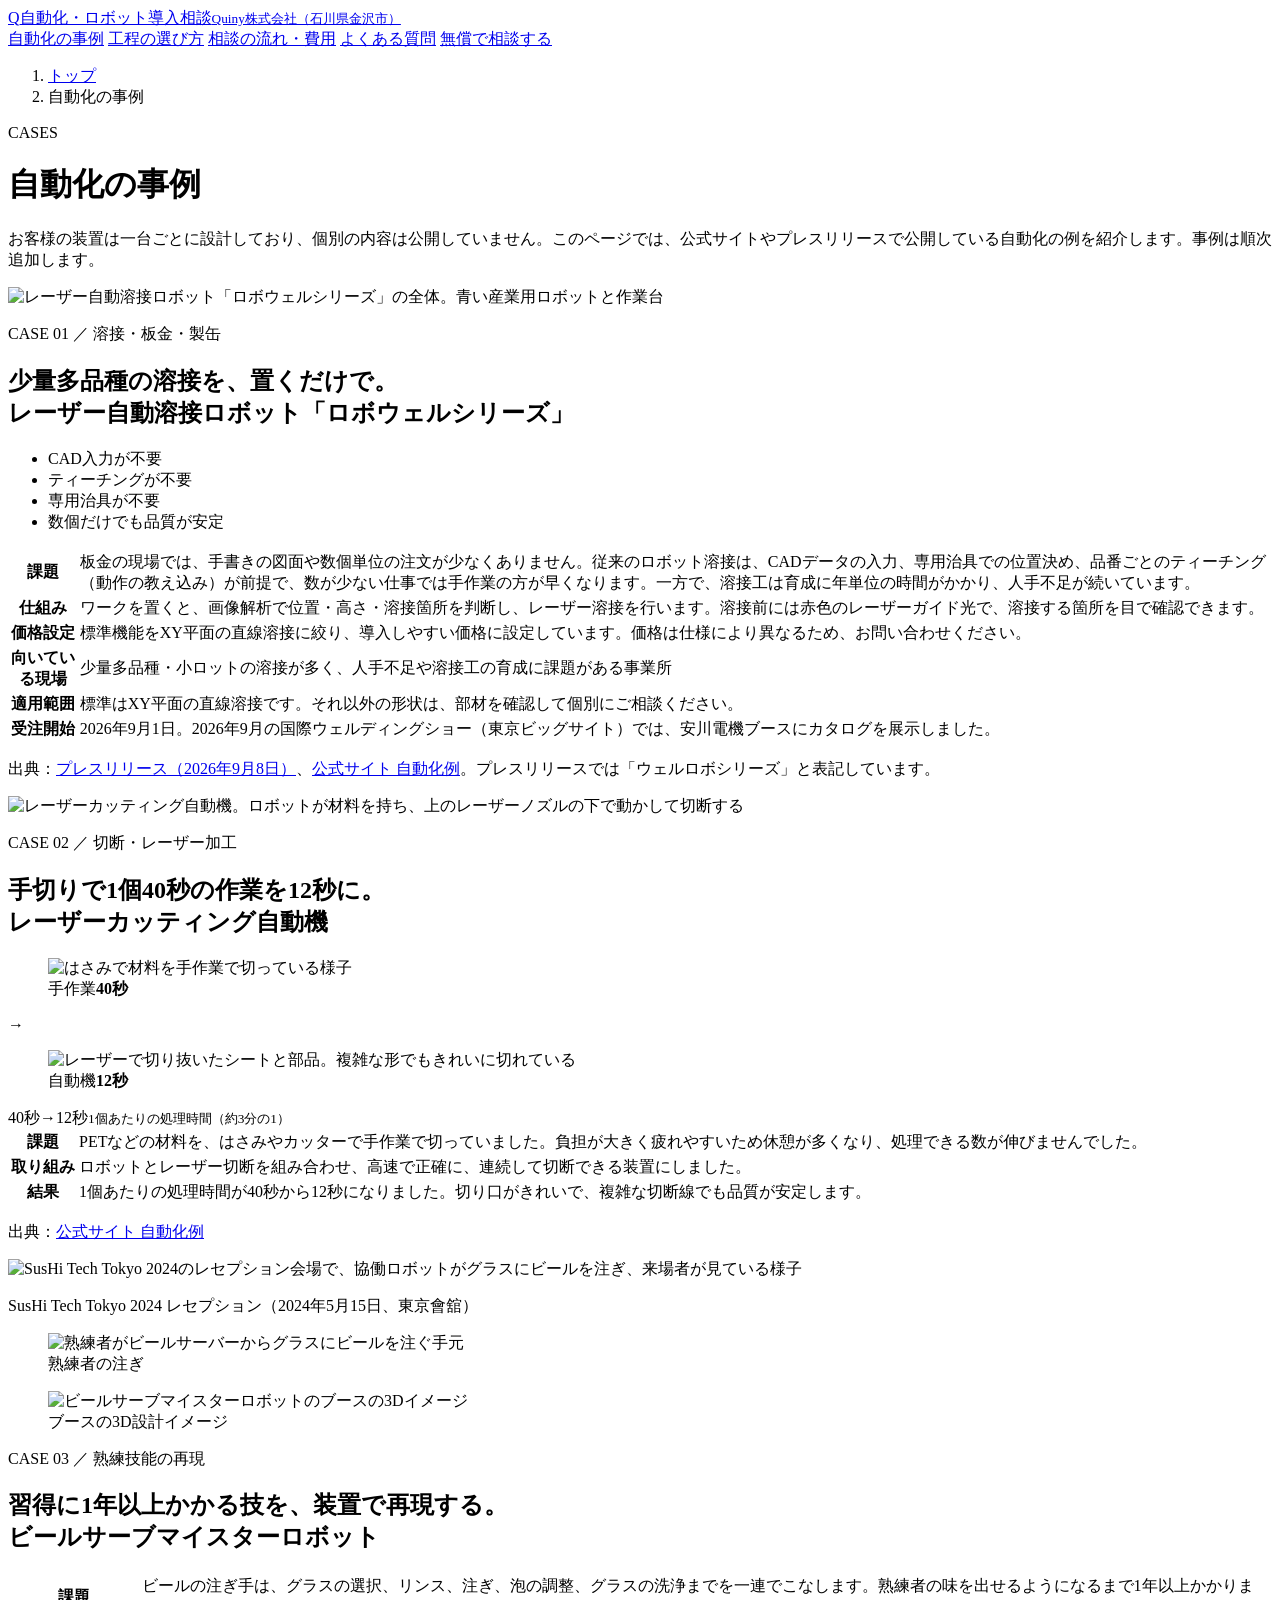
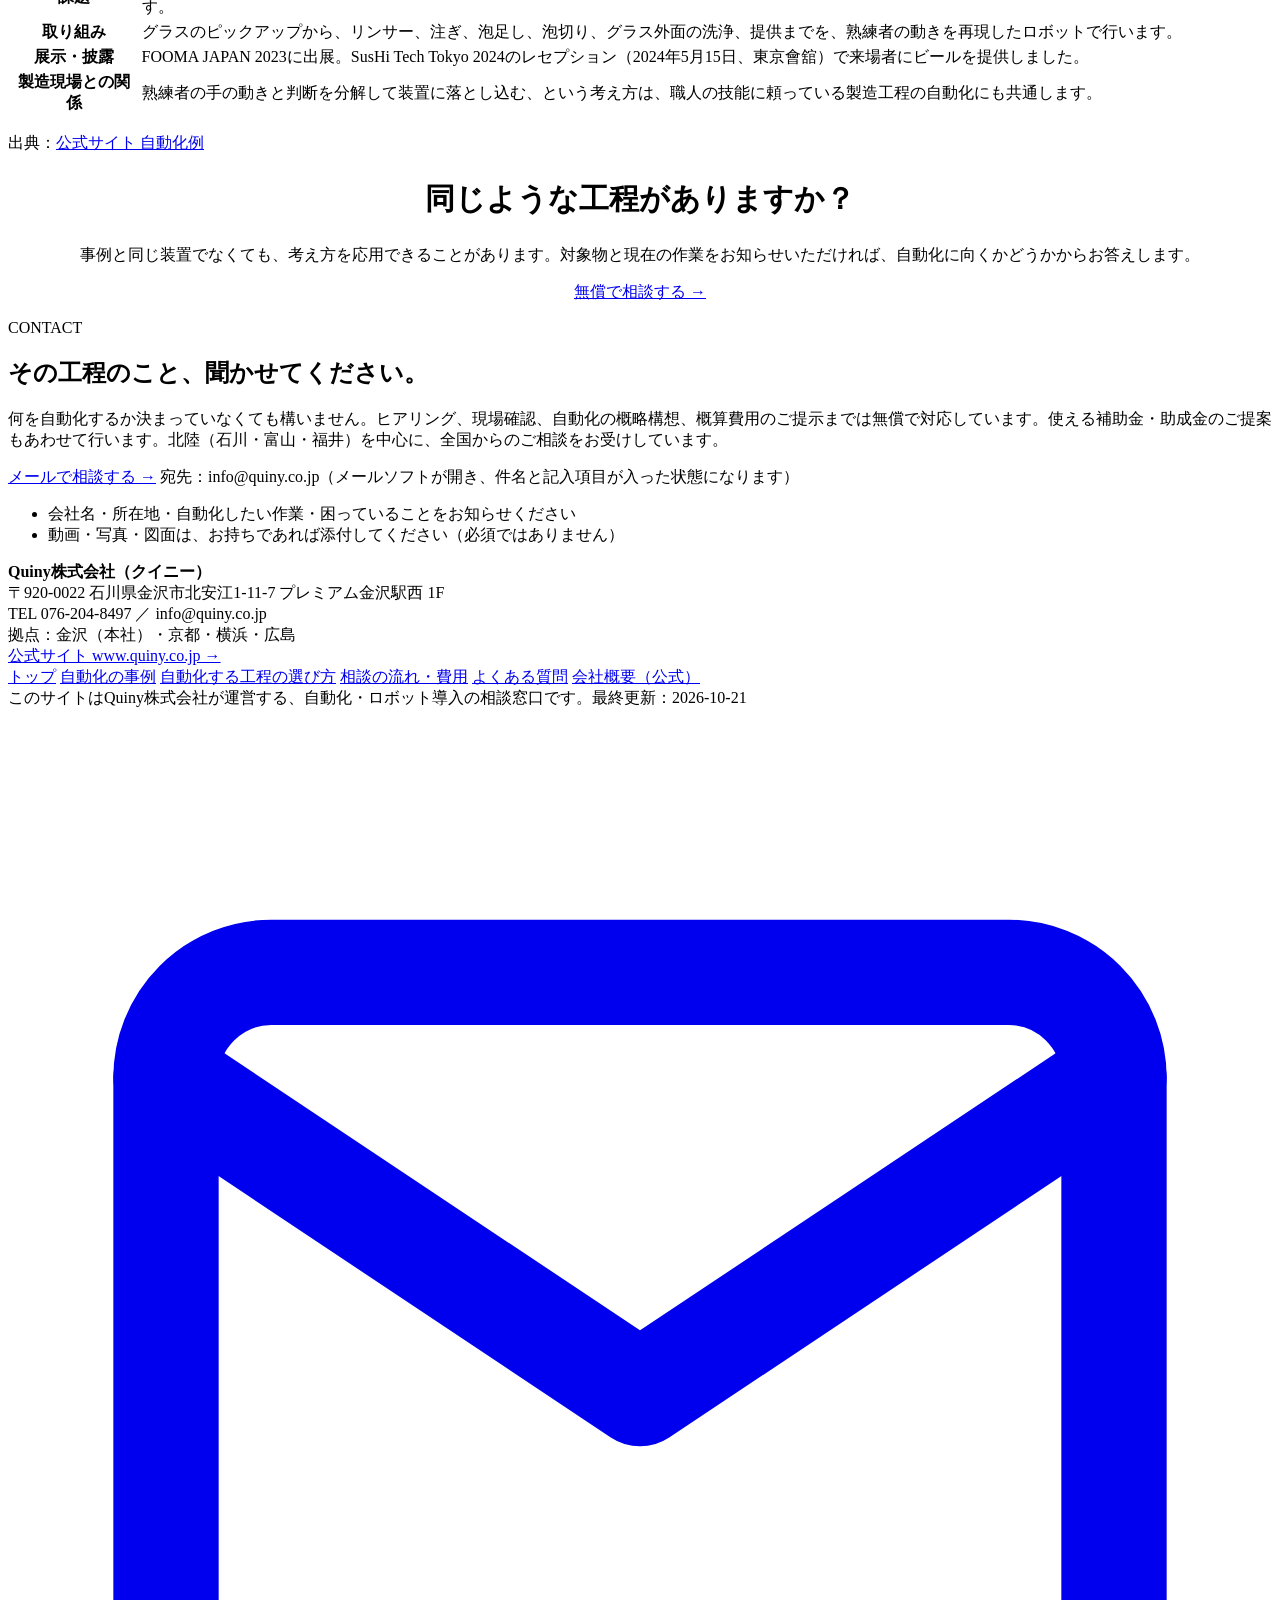
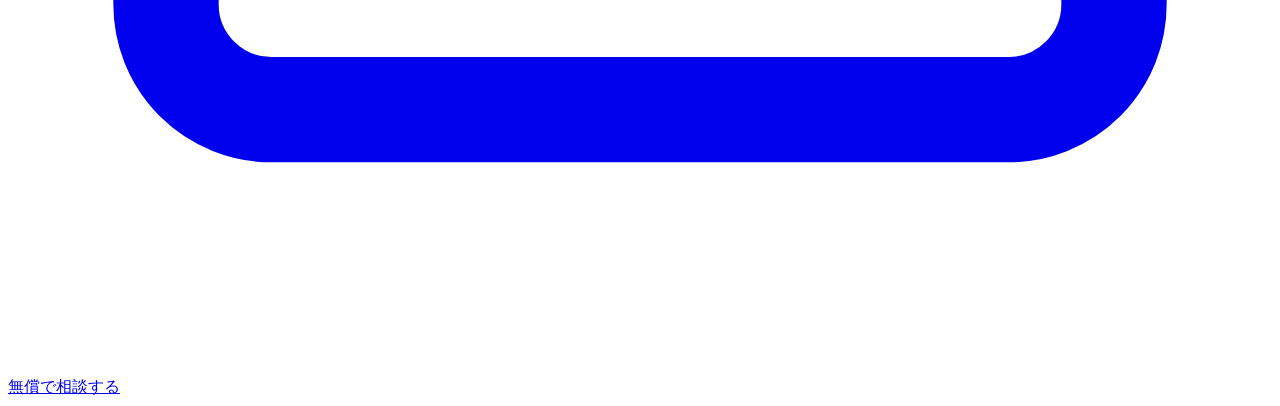
==== commit c13f423b: "C案デザインに全面改修、画像と事例を更新 - 白基調・青のネットワーク背景のデザインに変更（参考: SEAOS） - 最初の画面と「相談する理由」にイメージ画像を追加し、注記を表示 - ロボウェルは事" ====
--- a/docs/cases/index.html
+++ b/docs/cases/index.html
@@ -13,12 +13,12 @@
 <meta property="og:site_name" content="Quiny 自動化・ロボット導入相談">
 <meta property="og:locale" content="ja_JP">
 <meta name="twitter:card" content="summary_large_image">
-<meta name="theme-color" content="#0a1626">
-<meta property="og:image" content="https://automation.quiny.co.jp/assets/img/robowel.jpg">
+<meta name="theme-color" content="#1a5fd0">
+<meta property="og:image" content="https://automation.quiny.co.jp/assets/img/rw-system.jpg">
 <link rel="icon" href="/assets/favicon.svg" type="image/svg+xml">
 <link rel="preconnect" href="https://fonts.googleapis.com">
 <link rel="preconnect" href="https://fonts.gstatic.com" crossorigin>
-<link rel="stylesheet" href="https://fonts.googleapis.com/css2?family=Barlow+Condensed:wght@500;600;700&family=Noto+Sans+JP:wght@400;700;900&display=swap">
+<link rel="stylesheet" href="https://fonts.googleapis.com/css2?family=Montserrat:wght@500;600;700&family=Noto+Sans+JP:wght@400;500;700;900&display=swap">
 <script>document.documentElement.classList.add('js')</script>
 <link rel="stylesheet" href="/assets/style.css">
 <script type="application/ld+json">
@@ -105,21 +105,24 @@
 </script>
 
 
-<div class="page-hero">
+<div class="page-hero net">
   <div class="wrap">
     <nav class="crumbs" aria-label="パンくず"><ol><li><a href="/">トップ</a></li><li>自動化の事例</li></ol></nav>
-    <h1 style="margin-top:40px"><span class="en" style="display:block;font-size:.42em;color:var(--orange);letter-spacing:.2em">CASES</span>自動化の事例</h1>
-    <p>お客様の装置は一台ごとに設計しており、個別の内容は公開していません。このページでは、公式サイトやプレスリリースで公開している自動化の例を紹介します。事例は順次追加します。</p>
+    <div class="in">
+      <p class="label en">CASES</p>
+      <h1>自動化の事例</h1>
+      <p>お客様の装置は一台ごとに設計しており、個別の内容は公開していません。このページでは、公式サイトやプレスリリースで公開している自動化の例を紹介します。事例は順次追加します。</p>
+    </div>
   </div>
 </div>
 
 <section id="robowel">
   <div class="wrap case">
-    <div class="ph rv"><img src="/assets/img/robowel.jpg" alt="レーザー自動溶接ロボット。ロボットアームの先端のレーザーヘッドとカメラで、台の上のワークを撮影している" loading="lazy" width="1200" height="676"></div>
+    <div class="media rv"><div class="ph"><img src="/assets/img/rw-system.jpg" alt="レーザー自動溶接ロボット「ロボウェルシリーズ」の全体。青い産業用ロボットと作業台" loading="lazy"></div></div>
     <div class="rv">
       <p class="kicker">CASE 01 ／ 溶接・板金・製缶</p>
       <h2>少量多品種の溶接を、置くだけで。<br>レーザー自動溶接ロボット「ロボウェルシリーズ」</h2>
-      <ul class="feat">
+      <ul class="checks">
         <li>CAD入力が不要</li>
         <li>ティーチングが不要</li>
         <li>専用治具が不要</li>
@@ -138,16 +141,16 @@
   </div>
 </section>
 
-<section id="laser-cutting" class="alt">
+<section id="laser-cutting" class="gray">
   <div class="wrap case rev">
-    <div class="ph rv"><img src="/assets/img/laser-robot.jpg" alt="レーザーカッティング自動機。ロボットにレーザーヘッドが取り付けられている" loading="lazy" width="1200" height="676"></div>
+    <div class="media rv"><div class="ph"><img class="natural" src="/assets/img/laser-cell4.jpg" alt="レーザーカッティング自動機。ロボットが材料を持ち、上のレーザーノズルの下で動かして切断する" loading="lazy" width="960" height="465"></div></div>
     <div class="rv">
       <p class="kicker">CASE 02 ／ 切断・レーザー加工</p>
       <h2>手切りで1個40秒の作業を12秒に。<br>レーザーカッティング自動機</h2>
       <div class="ba">
-        <figure><img src="/assets/img/laser-manual.jpg" alt="はさみで材料を手作業で切っている様子" loading="lazy" width="1200" height="676"><figcaption>手作業<b>40秒</b></figcaption></figure>
+        <figure><img src="/assets/img/laser-hand.jpg" alt="はさみで材料を手作業で切っている様子" loading="lazy" width="600" height="440"><figcaption>手作業<b>40秒</b></figcaption></figure>
         <span class="to">→</span>
-        <figure class="after"><img src="/assets/img/laser-robot.jpg" alt="ロボットとレーザーによる自動切断" loading="lazy" width="1200" height="676"><figcaption>自動機<b>12秒</b></figcaption></figure>
+        <figure class="after"><img src="/assets/img/laser-result.jpg" alt="レーザーで切り抜いたシートと部品。複雑な形でもきれいに切れている" loading="lazy" width="600" height="440"><figcaption>自動機<b>12秒</b></figcaption></figure>
       </div>
       <div class="metric"><span class="from">40秒</span><span class="arrow">→</span><span class="to">12秒</span><small>1個あたりの処理時間（約3分の1）</small></div>
       <table class="spec mt">
@@ -162,13 +165,21 @@
 
 <section id="beer">
   <div class="wrap case">
-    <div class="ph rv"><img src="/assets/img/beer-booth.jpg" alt="ビールサーブマイスターロボットのブースのイメージ図。協働ロボットがグラスにビールを注ぐ" loading="lazy" width="1200" height="676"></div>
+    <div class="media rv">
+      <div class="ph"><img src="/assets/img/beer-sushitech.jpg" alt="SusHi Tech Tokyo 2024のレセプション会場で、協働ロボットがグラスにビールを注ぎ、来場者が見ている様子" loading="lazy" width="1290" height="684"></div>
+      <p class="imgnote">SusHi Tech Tokyo 2024 レセプション（2024年5月15日、東京會舘）</p>
+      <div class="pair">
+        <figure><img src="/assets/img/beer-pour.jpg" alt="熟練者がビールサーバーからグラスにビールを注ぐ手元" loading="lazy" width="1280" height="720"><figcaption>熟練者の注ぎ</figcaption></figure>
+        <figure><img src="/assets/img/beer-booth.jpg" alt="ビールサーブマイスターロボットのブースの3Dイメージ" loading="lazy" width="1200" height="676"><figcaption>ブースの3D設計イメージ</figcaption></figure>
+      </div>
+    </div>
     <div class="rv">
       <p class="kicker">CASE 03 ／ 熟練技能の再現</p>
       <h2>習得に1年以上かかる技を、装置で再現する。<br>ビールサーブマイスターロボット</h2>
       <table class="spec">
         <tr><th>課題</th><td>ビールの注ぎ手は、グラスの選択、リンス、注ぎ、泡の調整、グラスの洗浄までを一連でこなします。熟練者の味を出せるようになるまで1年以上かかります。</td></tr>
         <tr><th>取り組み</th><td>グラスのピックアップから、リンサー、注ぎ、泡足し、泡切り、グラス外面の洗浄、提供までを、熟練者の動きを再現したロボットで行います。</td></tr>
+        <tr><th>展示・披露</th><td>FOOMA JAPAN 2023に出展。SusHi Tech Tokyo 2024のレセプション（2024年5月15日、東京會舘）で来場者にビールを提供しました。</td></tr>
         <tr><th>製造現場との関係</th><td>熟練者の手の動きと判断を分解して装置に落とし込む、という考え方は、職人の技能に頼っている製造工程の自動化にも共通します。</td></tr>
       </table>
       <p class="source">出典：<a href="https://www.quiny.co.jp/works">公式サイト 自動化例</a></p>
@@ -176,7 +187,7 @@
   </div>
 </section>
 
-<section class="alt">
+<section class="gray">
   <div class="wrap read rv" style="text-align:center;margin:0 auto">
     <h2 style="font-size:clamp(22px,3vw,30px);font-weight:900">同じような工程がありますか？</h2>
     <p style="margin-top:12px;color:var(--sub)">事例と同じ装置でなくても、考え方を応用できることがあります。対象物と現在の作業をお知らせいただければ、自動化に向くかどうかからお答えします。</p>
@@ -184,21 +195,17 @@
   </div>
 </section>
 
-<section class="contact" id="contact">
-  <div class="wrap">
-    <div>
-      <p class="label en">CONTACT</p>
-      <h2>その工程のこと、<br>聞かせてください。</h2>
-      <p>何を自動化するか決まっていなくても構いません。ヒアリング、現場確認、自動化の概略構想、概算費用のご提示までは無償で対応しています。使える補助金・助成金のご提案もあわせて行います。北陸（石川・富山・福井）を中心に、全国からのご相談をお受けしています。</p>
-    </div>
-    <div class="panel">
-      <a class="btn" href="mailto:info@quiny.co.jp?subject=%E3%80%90%E8%87%AA%E5%8B%95%E5%8C%96%E7%9B%B8%E8%AB%87LP%E3%80%91%E3%81%94%E7%9B%B8%E8%AB%87&body=%E4%BC%9A%E7%A4%BE%E5%90%8D%EF%BC%9A%0A%E6%89%80%E5%9C%A8%E5%9C%B0%EF%BC%88%E9%83%BD%E9%81%93%E5%BA%9C%E7%9C%8C%E3%83%BB%E5%B8%82%E7%94%BA%E6%9D%91%EF%BC%89%EF%BC%9A%0A%E3%81%94%E6%8B%85%E5%BD%93%E8%80%85%E5%90%8D%EF%BC%9A%0A%E3%81%8A%E9%9B%BB%E8%A9%B1%E7%95%AA%E5%8F%B7%EF%BC%88%E4%BB%BB%E6%84%8F%EF%BC%89%EF%BC%9A%0A%0A%E2%96%A0%E8%87%AA%E5%8B%95%E5%8C%96%E3%81%97%E3%81%9F%E3%81%84%E4%BD%9C%E6%A5%AD%E3%83%BB%E5%B7%A5%E7%A8%8B%EF%BC%9A%0A%E2%96%A0%E5%AF%BE%E8%B1%A1%E7%89%A9%EF%BC%88%E6%9D%90%E8%B3%AA%E3%83%BB%E5%A4%A7%E3%81%8D%E3%81%95%E3%83%BB%E9%87%8D%E3%81%95%E3%81%AA%E3%81%A9%EF%BC%89%EF%BC%9A%0A%E2%96%A01%E6%97%A5%E3%81%AE%E5%87%A6%E7%90%86%E9%87%8F%E3%83%BB%E4%BD%9C%E6%A5%AD%E4%BA%BA%E6%95%B0%EF%BC%88%E5%88%86%E3%81%8B%E3%82%8B%E7%AF%84%E5%9B%B2%E3%81%A7%EF%BC%89%EF%BC%9A%0A%E2%96%A0%E5%9B%B0%E3%81%A3%E3%81%A6%E3%81%84%E3%82%8B%E3%81%93%E3%81%A8%EF%BC%9A%0A%0A%E2%80%BB%E5%8B%95%E7%94%BB%E3%83%BB%E5%86%99%E7%9C%9F%E3%83%BB%E5%9B%B3%E9%9D%A2%E3%81%AF%E3%80%81%E3%81%8A%E6%8C%81%E3%81%A1%E3%81%A7%E3%81%82%E3%82%8C%E3%81%B0%E6%B7%BB%E4%BB%98%E3%81%97%E3%81%A6%E3%81%8F%E3%81%A0%E3%81%95%E3%81%84%EF%BC%88%E5%BF%85%E9%A0%88%E3%81%A7%E3%81%AF%E3%81%82%E3%82%8A%E3%81%BE%E3%81%9B%E3%82%93%EF%BC%89%E3%80%82%0A">メールで相談する <span class="arr">→</span></a>
-      <span class="mail">宛先：info@quiny.co.jp<br>メールソフトが開き、件名と記入項目が入った状態になります</span>
-      <ul>
-        <li>会社名・所在地・自動化したい作業・困っていることをお知らせください</li>
-        <li>動画・写真・図面は、お持ちであれば添付してください（必須ではありません）</li>
-      </ul>
-    </div>
+<section class="contact net" id="contact">
+  <div class="wrap">
+    <p class="label">CONTACT</p>
+    <h2>その工程のこと、聞かせてください。</h2>
+    <p>何を自動化するか決まっていなくても構いません。ヒアリング、現場確認、自動化の概略構想、概算費用のご提示までは無償で対応しています。使える補助金・助成金のご提案もあわせて行います。北陸（石川・富山・福井）を中心に、全国からのご相談をお受けしています。</p>
+    <a class="btn" href="mailto:info@quiny.co.jp?subject=%E3%80%90%E8%87%AA%E5%8B%95%E5%8C%96%E7%9B%B8%E8%AB%87LP%E3%80%91%E3%81%94%E7%9B%B8%E8%AB%87&body=%E4%BC%9A%E7%A4%BE%E5%90%8D%EF%BC%9A%0A%E6%89%80%E5%9C%A8%E5%9C%B0%EF%BC%88%E9%83%BD%E9%81%93%E5%BA%9C%E7%9C%8C%E3%83%BB%E5%B8%82%E7%94%BA%E6%9D%91%EF%BC%89%EF%BC%9A%0A%E3%81%94%E6%8B%85%E5%BD%93%E8%80%85%E5%90%8D%EF%BC%9A%0A%E3%81%8A%E9%9B%BB%E8%A9%B1%E7%95%AA%E5%8F%B7%EF%BC%88%E4%BB%BB%E6%84%8F%EF%BC%89%EF%BC%9A%0A%0A%E2%96%A0%E8%87%AA%E5%8B%95%E5%8C%96%E3%81%97%E3%81%9F%E3%81%84%E4%BD%9C%E6%A5%AD%E3%83%BB%E5%B7%A5%E7%A8%8B%EF%BC%9A%0A%E2%96%A0%E5%AF%BE%E8%B1%A1%E7%89%A9%EF%BC%88%E6%9D%90%E8%B3%AA%E3%83%BB%E5%A4%A7%E3%81%8D%E3%81%95%E3%83%BB%E9%87%8D%E3%81%95%E3%81%AA%E3%81%A9%EF%BC%89%EF%BC%9A%0A%E2%96%A01%E6%97%A5%E3%81%AE%E5%87%A6%E7%90%86%E9%87%8F%E3%83%BB%E4%BD%9C%E6%A5%AD%E4%BA%BA%E6%95%B0%EF%BC%88%E5%88%86%E3%81%8B%E3%82%8B%E7%AF%84%E5%9B%B2%E3%81%A7%EF%BC%89%EF%BC%9A%0A%E2%96%A0%E5%9B%B0%E3%81%A3%E3%81%A6%E3%81%84%E3%82%8B%E3%81%93%E3%81%A8%EF%BC%9A%0A%0A%E2%80%BB%E5%8B%95%E7%94%BB%E3%83%BB%E5%86%99%E7%9C%9F%E3%83%BB%E5%9B%B3%E9%9D%A2%E3%81%AF%E3%80%81%E3%81%8A%E6%8C%81%E3%81%A1%E3%81%A7%E3%81%82%E3%82%8C%E3%81%B0%E6%B7%BB%E4%BB%98%E3%81%97%E3%81%A6%E3%81%8F%E3%81%A0%E3%81%95%E3%81%84%EF%BC%88%E5%BF%85%E9%A0%88%E3%81%A7%E3%81%AF%E3%81%82%E3%82%8A%E3%81%BE%E3%81%9B%E3%82%93%EF%BC%89%E3%80%82%0A">メールで相談する <span class="arr">→</span></a>
+    <span class="mail">宛先：info@quiny.co.jp（メールソフトが開き、件名と記入項目が入った状態になります）</span>
+    <ul>
+      <li>会社名・所在地・自動化したい作業・困っていることをお知らせください</li>
+      <li>動画・写真・図面は、お持ちであれば添付してください（必須ではありません）</li>
+    </ul>
   </div>
 </section>
 </main>
